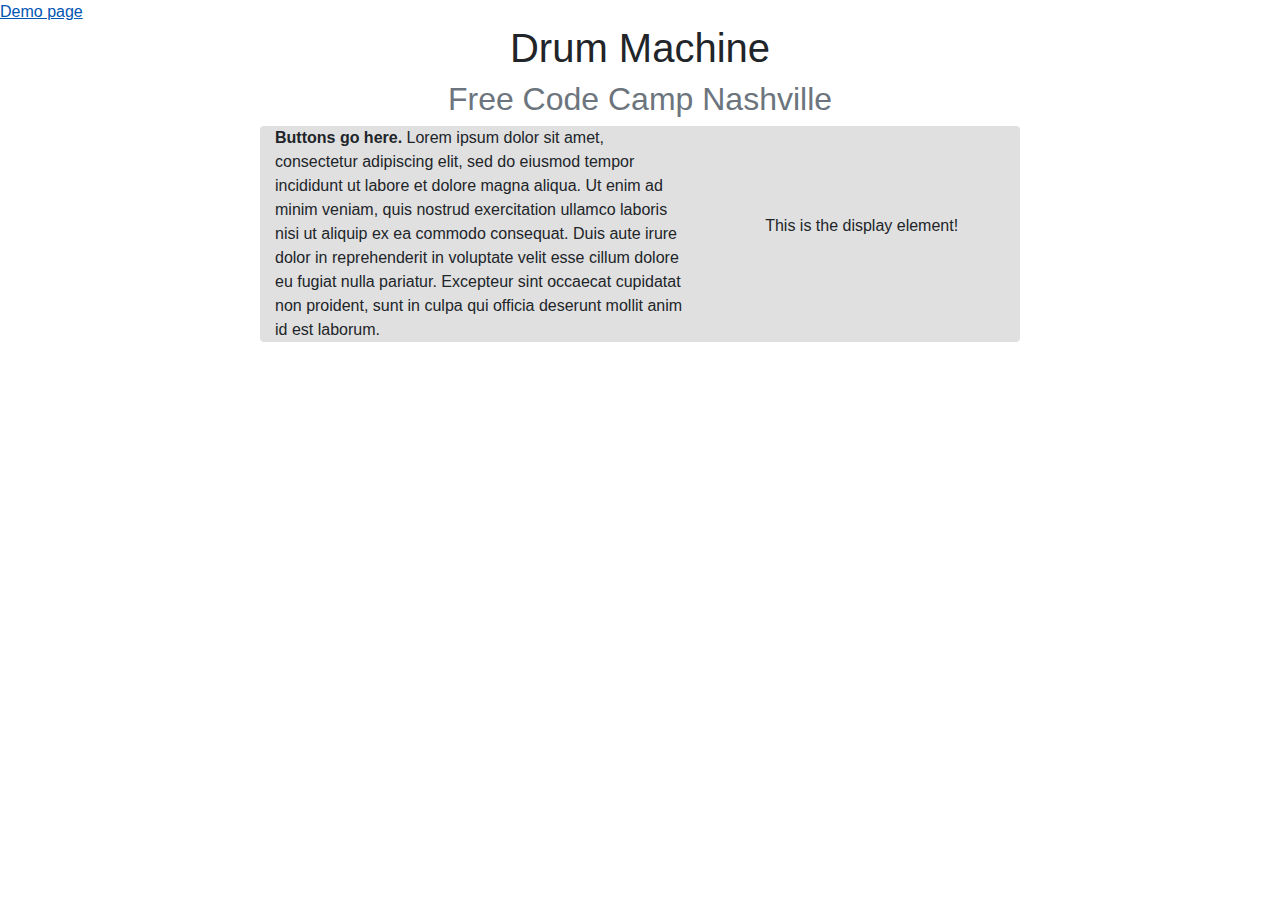
==== index.html @ 90b89987 "Added text display element in container" ====
<!DOCTYPE html>
<html lang="en">

<head>
  <!-- Required meta tags -->
  <meta charset="utf-8" />
  <meta name="viewport" content="width=device-width, initial-scale=1, shrink-to-fit=no" />

  <!-- Bootstrap CSS -->
  <link rel="stylesheet" href="./styles.css" crossorigin="anonymous" />
  <link rel="stylesheet" href="https://stackpath.bootstrapcdn.com/bootstrap/4.3.1/css/bootstrap.min.css"
    integrity="sha384-ggOyR0iXCbMQv3Xipma34MD+dH/1fQ784/j6cY/iJTQUOhcWr7x9JvoRxT2MZw1T" crossorigin="anonymous">
  <link rel="icon" href="favicon.ico" type="image/x-icon" />
  <title>DRUM CAMP</title>
</head>

<body>
  <a id="bootstrap-demos-link" href="./bootstrap component demos/">Demo page</a>

  <br />

  <h1 class="text-center">Drum Machine</h1>
  <h2 class="text-center text-muted">Free Code Camp Nashville</h2>

  <div class="container">
    <div class="row justify-content-center">
      <div class="col-8" id="drum-machine">
        <div class="row">
          <!-- TODO: these columns widths may be adjusted for size of upcoming content -->
          <div class="col-7" id="drum-pad">
            <strong>Buttons go here.</strong> Lorem ipsum dolor sit amet, consectetur
            adipiscing elit, sed do eiusmod tempor incididunt ut labore et dolore
            magna aliqua. Ut enim ad minim veniam, quis nostrud exercitation ullamco
            laboris nisi ut aliquip ex ea commodo consequat. Duis aute irure dolor in
            reprehenderit in voluptate velit esse cillum dolore eu fugiat nulla
            pariatur. Excepteur sint occaecat cupidatat non proident, sunt in culpa
            qui officia deserunt mollit anim id est laborum.
          </div>
          <!-- TODO: these columns widths may be adjusted for size of upcoming content -->
          <div class="col-5" id="drum-controls">
            <div class="row justify-content-center align-items-center">
              <div class="col text-center">
                <p id="display">This is the display element!</p>
              </div>
            </div>
          </div>
        </div>
      </div>
    </div>
  </div>
  <!-- Optional JavaScript -->
  <!-- jQuery first, then Popper.js, then Bootstrap JS -->
  <script src="https://code.jquery.com/jquery-3.3.1.slim.min.js"
    integrity="sha384-q8i/X+965DzO0rT7abK41JStQIAqVgRVzpbzo5smXKp4YfRvH+8abtTE1Pi6jizo" crossorigin="anonymous">
  </script>
  <script src="https://cdnjs.cloudflare.com/ajax/libs/popper.js/1.14.7/umd/popper.min.js"
    integrity="sha384-UO2eT0CpHqdSJQ6hJty5KVphtPhzWj9WO1clHTMGa3JDZwrnQq4sF86dIHNDz0W1" crossorigin="anonymous">
  </script>
  <script src="https://stackpath.bootstrapcdn.com/bootstrap/4.3.1/js/bootstrap.min.js"
    integrity="sha384-JjSmVgyd0p3pXB1rRibZUAYoIIy6OrQ6VrjIEaFf/nJGzIxFDsf4x0xIM+B07jRM" crossorigin="anonymous">
  </script>
</body>

</html>
---- styles.css ----
#bootstrap-demos-link {
  position: absolute;
  top: 0;
  left: 0;
  opacity: 0;
  transition: all 1s ease-in-out;
}

#bootstrap-demos-link:hover {
  opacity: 1;
}

#drum-machine {
  border-radius: 4px;
  background-color: #e0e0e0;
}

#drum-controls>.align-items-center {
  min-height: 100%;
}
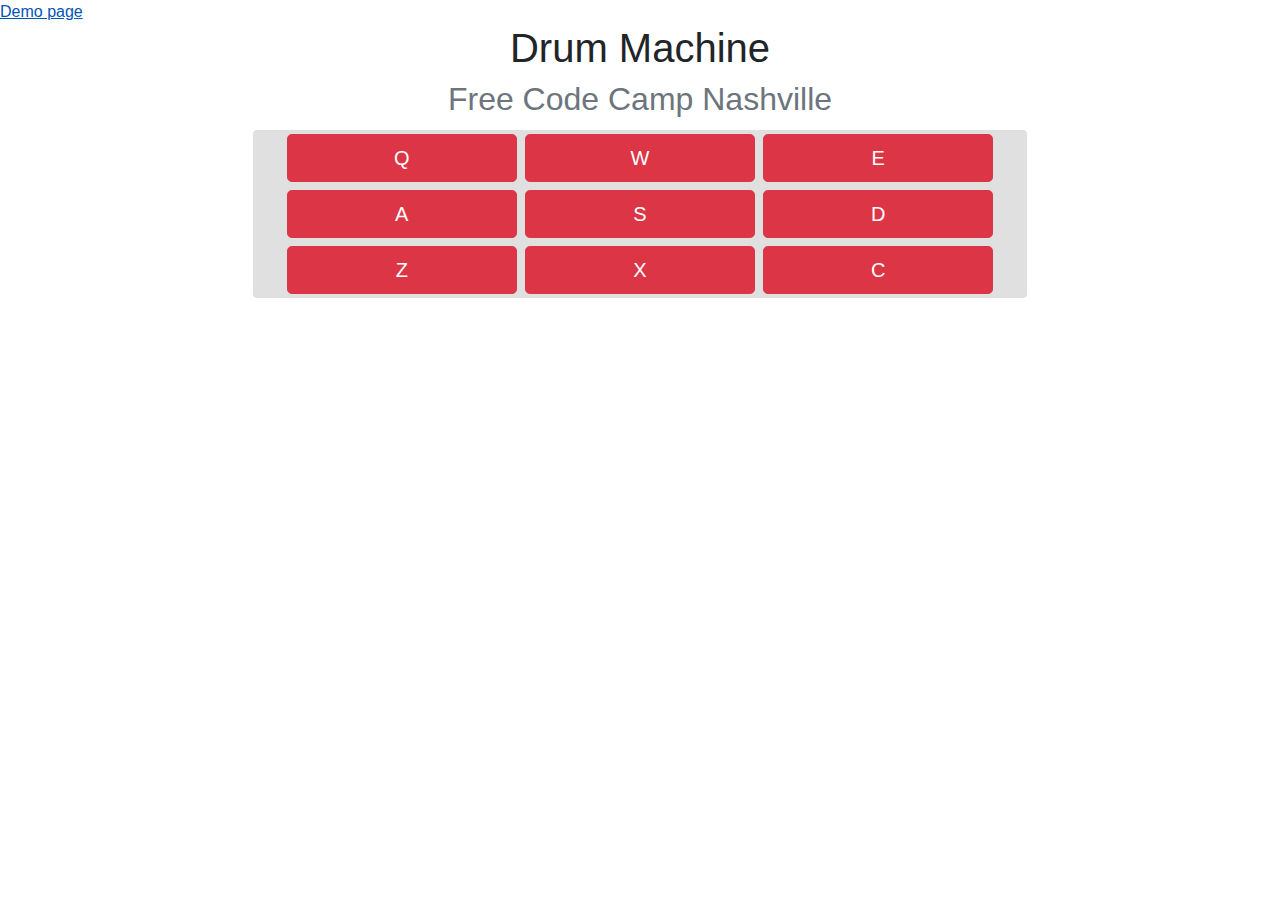
==== commit 4d85c88c: "added drum pad buttons" ====
--- a/index.html
+++ b/index.html
@@ -1,3 +1,4 @@
+
 <!DOCTYPE html>
 <html lang="en">
 
@@ -22,28 +23,23 @@
   <h1 class="text-center">Drum Machine</h1>
   <h2 class="text-center text-muted">Free Code Camp Nashville</h2>
 
-  <div class="container">
+  <div class="container p-1">
     <div class="row justify-content-center">
       <div class="col-8" id="drum-machine">
-        <div class="row">
-          <!-- TODO: these columns widths may be adjusted for size of upcoming content -->
-          <div class="col-7" id="drum-pad">
-            <strong>Buttons go here.</strong> Lorem ipsum dolor sit amet, consectetur
-            adipiscing elit, sed do eiusmod tempor incididunt ut labore et dolore
-            magna aliqua. Ut enim ad minim veniam, quis nostrud exercitation ullamco
-            laboris nisi ut aliquip ex ea commodo consequat. Duis aute irure dolor in
-            reprehenderit in voluptate velit esse cillum dolore eu fugiat nulla
-            pariatur. Excepteur sint occaecat cupidatat non proident, sunt in culpa
-            qui officia deserunt mollit anim id est laborum.
-          </div>
-          <!-- TODO: these columns widths may be adjusted for size of upcoming content -->
-          <div class="col-5" id="drum-controls">
-            <div class="row justify-content-center align-items-center">
-              <div class="col text-center">
-                <p id="display">This is the display element!</p>
-              </div>
-            </div>
-          </div>
+        <div class="col d-flex flex-row">
+          <button type="button" class="btn btn-danger btn-lg w-100 m-1">Q</button>
+          <button type="button" class="btn btn-danger btn-lg w-100 m-1">W</button>
+          <button type="button" class="btn btn-danger btn-lg w-100 m-1">E</button>
+        </div>       
+        <div class="col d-flex flex-row">
+          <button type="button" class="btn btn-danger btn-lg w-100 m-1">A</button>
+          <button type="button" class="btn btn-danger btn-lg w-100 m-1">S</button>
+          <button type="button" class="btn btn-danger btn-lg w-100 m-1">D</button>
+        </div>
+        <div class="col d-flex flex-row">
+          <button type="button" class="btn btn-danger btn-lg w-100 m-1">Z</button>
+          <button type="button" class="btn btn-danger btn-lg w-100 m-1">X</button>
+          <button type="button" class="btn btn-danger btn-lg w-100 m-1">C</button>
         </div>
       </div>
     </div>
--- a/styles.css
+++ b/styles.css
@@ -13,8 +13,4 @@
 #drum-machine {
   border-radius: 4px;
   background-color: #e0e0e0;
-}
-
-#drum-controls>.align-items-center {
-  min-height: 100%;
 }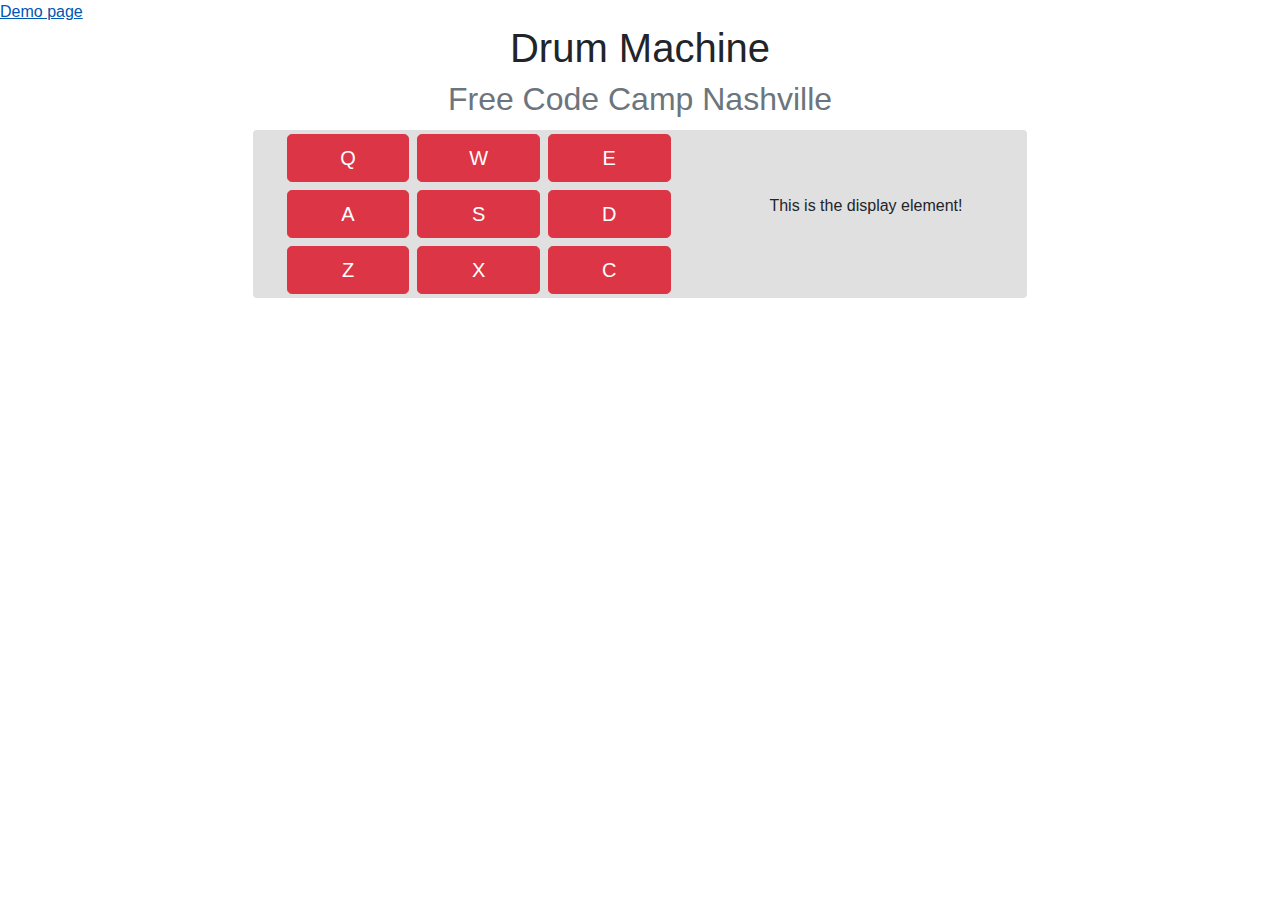
==== commit 04013e0b: "Added text display element back in" ====
--- a/index.html
+++ b/index.html
@@ -1,4 +1,3 @@
-
 <!DOCTYPE html>
 <html lang="en">
 
@@ -26,20 +25,33 @@
   <div class="container p-1">
     <div class="row justify-content-center">
       <div class="col-8" id="drum-machine">
-        <div class="col d-flex flex-row">
-          <button type="button" class="btn btn-danger btn-lg w-100 m-1">Q</button>
-          <button type="button" class="btn btn-danger btn-lg w-100 m-1">W</button>
-          <button type="button" class="btn btn-danger btn-lg w-100 m-1">E</button>
-        </div>       
-        <div class="col d-flex flex-row">
-          <button type="button" class="btn btn-danger btn-lg w-100 m-1">A</button>
-          <button type="button" class="btn btn-danger btn-lg w-100 m-1">S</button>
-          <button type="button" class="btn btn-danger btn-lg w-100 m-1">D</button>
-        </div>
-        <div class="col d-flex flex-row">
-          <button type="button" class="btn btn-danger btn-lg w-100 m-1">Z</button>
-          <button type="button" class="btn btn-danger btn-lg w-100 m-1">X</button>
-          <button type="button" class="btn btn-danger btn-lg w-100 m-1">C</button>
+        <div class="row">
+          <!-- TODO: these columns widths may be adjusted for size of upcoming content -->
+          <div class="col-7" id="drum-pad">
+            <div class="col d-flex flex-row">
+              <button type="button" class="btn btn-danger btn-lg w-100 m-1">Q</button>
+              <button type="button" class="btn btn-danger btn-lg w-100 m-1">W</button>
+              <button type="button" class="btn btn-danger btn-lg w-100 m-1">E</button>
+            </div>
+            <div class="col d-flex flex-row">
+              <button type="button" class="btn btn-danger btn-lg w-100 m-1">A</button>
+              <button type="button" class="btn btn-danger btn-lg w-100 m-1">S</button>
+              <button type="button" class="btn btn-danger btn-lg w-100 m-1">D</button>
+            </div>
+            <div class="col d-flex flex-row">
+              <button type="button" class="btn btn-danger btn-lg w-100 m-1">Z</button>
+              <button type="button" class="btn btn-danger btn-lg w-100 m-1">X</button>
+              <button type="button" class="btn btn-danger btn-lg w-100 m-1">C</button>
+            </div>
+          </div>
+          <!-- TODO: these columns widths may be adjusted for size of upcoming content -->
+          <div class="col-5" id="drum-controls">
+            <div class="row justify-content-center align-items-center">
+              <div class="col text-center">
+                <p id="display">This is the display element!</p>
+              </div>
+            </div>
+          </div>
         </div>
       </div>
     </div>
--- a/styles.css
+++ b/styles.css
@@ -13,4 +13,8 @@
 #drum-machine {
   border-radius: 4px;
   background-color: #e0e0e0;
+}
+
+#drum-controls>.align-items-center {
+  min-height: 100%;
 }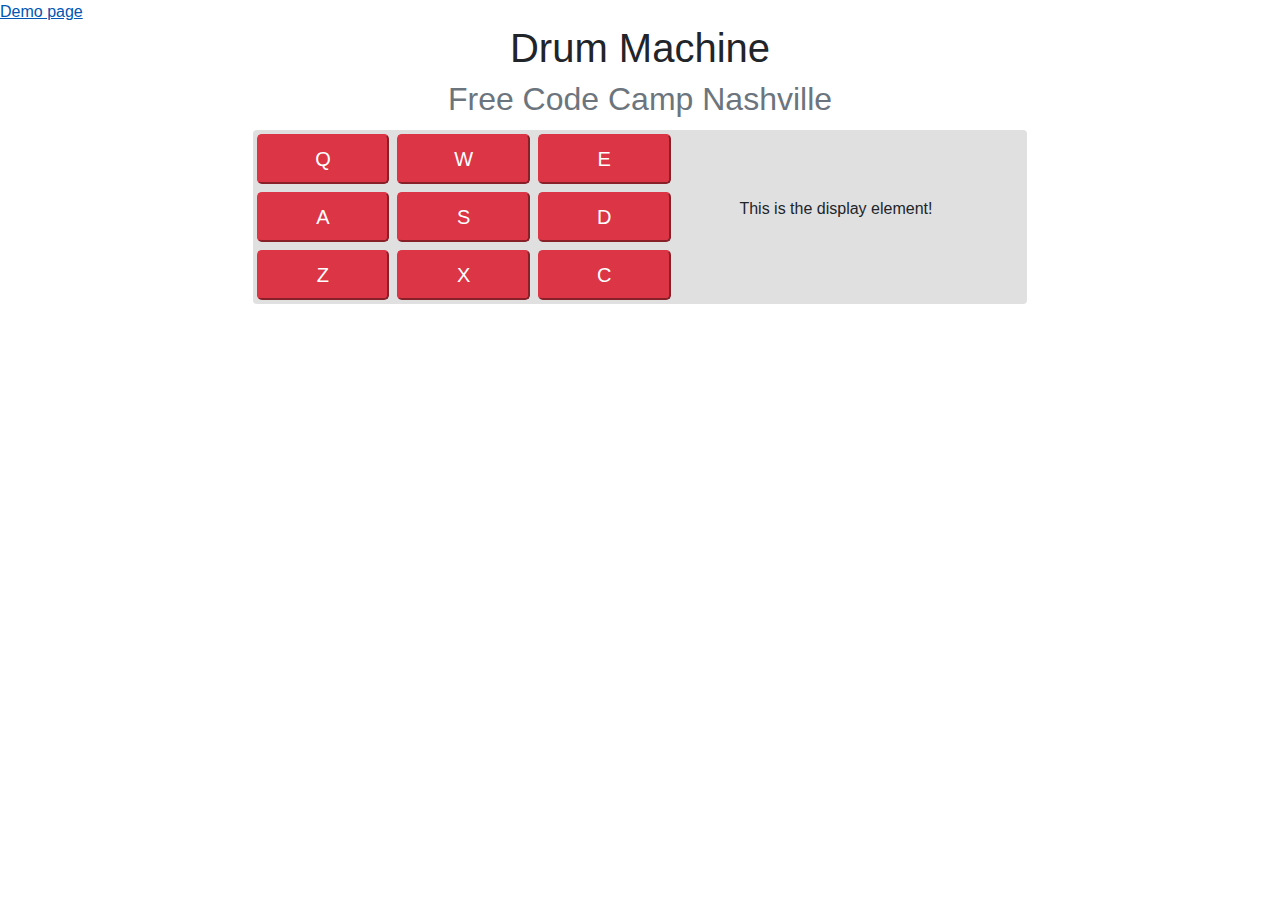
==== commit e53befed: "Update index.html" ====
--- a/index.html
+++ b/index.html
@@ -27,21 +27,48 @@
       <div class="col-8" id="drum-machine">
         <div class="row">
           <!-- TODO: these columns widths may be adjusted for size of upcoming content -->
-          <div class="col-7" id="drum-pad">
-            <div class="col d-flex flex-row">
-              <button type="button" class="btn btn-danger btn-lg w-100 m-1">Q</button>
-              <button type="button" class="btn btn-danger btn-lg w-100 m-1">W</button>
-              <button type="button" class="btn btn-danger btn-lg w-100 m-1">E</button>
+          <div class="col-7 row" id="drum-pad">
+            <div class="col-4 px-1">
+              <button type="button" class="playback btn-danger btn-lg my-1 w-100 px-0">Q</button>
+              <audio id="Qclip">
+                <source src="https://s3.amazonaws.com/freecodecamp/drums/Heater-1.mp3" type="audio/mpeg">
+              </audio>
+              <button type="button" class="playback btn-danger btn-lg my-1 w-100 px-0">A</button>
+              <audio id="Aclip">
+                <source src="https://s3.amazonaws.com/freecodecamp/drums/Heater-4_1.mp3" type="audio/mpeg">
+              </audio>
+              <button type="button" class="playback btn-danger btn-lg my-1 w-100 px-0">Z</button>
+              <audio id="Zclip">
+                <source src="https://s3.amazonaws.com/freecodecamp/drums/Kick_n_Hat.mp3" type="audio/mpeg">
+              </audio>
             </div>
-            <div class="col d-flex flex-row">
-              <button type="button" class="btn btn-danger btn-lg w-100 m-1">A</button>
-              <button type="button" class="btn btn-danger btn-lg w-100 m-1">S</button>
-              <button type="button" class="btn btn-danger btn-lg w-100 m-1">D</button>
+            <div class="col-4 px-1">
+              <button type="button" class="playback btn-danger btn-lg my-1 w-100 px-0">W</button>
+              <audio id="Wclip">
+                <source src="https://s3.amazonaws.com/freecodecamp/drums/Heater-2.mp3" type="audio/mpeg">
+              </audio>
+              <button type="button" class="playback btn-danger btn-lg my-1 w-100 px-0">S</button>
+              <audio id="Sclip">
+                <source src="https://s3.amazonaws.com/freecodecamp/drums/Heater-6.mp3" type="audio/mpeg">
+              </audio>
+              <button type="button" class="playback btn-danger btn-lg my-1 w-100 px-0">X</button>
+              <audio id="Xclip">
+                <source src="https://s3.amazonaws.com/freecodecamp/drums/RP4_KICK_1.mp3" type="audio/mpeg">
+              </audio>
             </div>
-            <div class="col d-flex flex-row">
-              <button type="button" class="btn btn-danger btn-lg w-100 m-1">Z</button>
-              <button type="button" class="btn btn-danger btn-lg w-100 m-1">X</button>
-              <button type="button" class="btn btn-danger btn-lg w-100 m-1">C</button>
+            <div class="col-4 px-1">
+              <button type="button" class="playback btn-danger btn-lg my-1 w-100 px-0">E</button>
+              <audio id="Eclip">
+                <source src="https://s3.amazonaws.com/freecodecamp/drums/Heater-3.mp3" type="audio/mpeg">
+              </audio>
+              <button type="button" class="playback btn-danger btn-lg my-1 w-100 px-0">D</button>
+              <audio id="Dclip">
+                <source src="https://s3.amazonaws.com/freecodecamp/drums/Dsc_Oh.mp3" type="audio/mpeg">
+              </audio>
+              <button type="button" class="playback btn-danger btn-lg my-1 w-100 px-0">C</button>
+              <audio id="Cclip">
+                <source src="https://s3.amazonaws.com/freecodecamp/drums/Cev_H2.mp3" type="audio/mpeg">
+              </audio>
             </div>
           </div>
           <!-- TODO: these columns widths may be adjusted for size of upcoming content -->
@@ -67,6 +94,21 @@
   <script src="https://stackpath.bootstrapcdn.com/bootstrap/4.3.1/js/bootstrap.min.js"
     integrity="sha384-JjSmVgyd0p3pXB1rRibZUAYoIIy6OrQ6VrjIEaFf/nJGzIxFDsf4x0xIM+B07jRM" crossorigin="anonymous">
   </script>
+  <script type="text/javascript">
+    $(function () {
+      $(".playback").click(function (e) {
+        e.preventDefault();
+
+        // This next line will get the audio element
+        // adjacent to button clicked.
+        var clip = $(this).next('audio').get(0);
+        if (clip.paused)
+          clip.play();
+        else
+          clip.pause();
+      });
+    });
+  </script>
 </body>
 
 </html>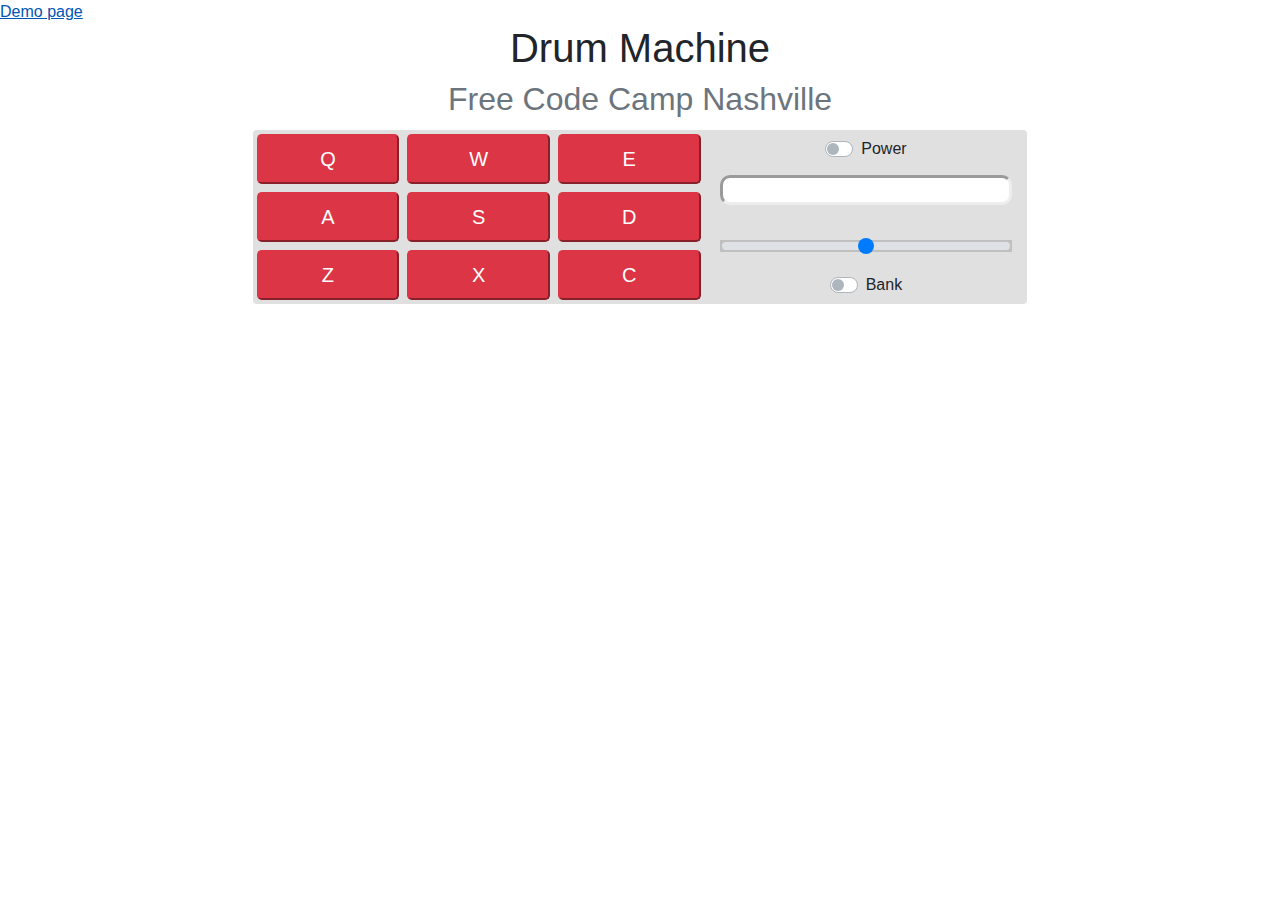
==== commit cac1da80: "Minor stylistic edits and updated JS audio functionality for repeated clicks" ====
--- a/index.html
+++ b/index.html
@@ -27,55 +27,74 @@
       <div class="col-8" id="drum-machine">
         <div class="row">
           <!-- TODO: these columns widths may be adjusted for size of upcoming content -->
-          <div class="col-7 row" id="drum-pad">
-            <div class="col-4 px-1">
-              <button type="button" class="playback btn-danger btn-lg my-1 w-100 px-0">Q</button>
-              <audio id="Qclip">
-                <source src="https://s3.amazonaws.com/freecodecamp/drums/Heater-1.mp3" type="audio/mpeg">
-              </audio>
-              <button type="button" class="playback btn-danger btn-lg my-1 w-100 px-0">A</button>
-              <audio id="Aclip">
-                <source src="https://s3.amazonaws.com/freecodecamp/drums/Heater-4_1.mp3" type="audio/mpeg">
-              </audio>
-              <button type="button" class="playback btn-danger btn-lg my-1 w-100 px-0">Z</button>
-              <audio id="Zclip">
-                <source src="https://s3.amazonaws.com/freecodecamp/drums/Kick_n_Hat.mp3" type="audio/mpeg">
-              </audio>
-            </div>
-            <div class="col-4 px-1">
-              <button type="button" class="playback btn-danger btn-lg my-1 w-100 px-0">W</button>
-              <audio id="Wclip">
-                <source src="https://s3.amazonaws.com/freecodecamp/drums/Heater-2.mp3" type="audio/mpeg">
-              </audio>
-              <button type="button" class="playback btn-danger btn-lg my-1 w-100 px-0">S</button>
-              <audio id="Sclip">
-                <source src="https://s3.amazonaws.com/freecodecamp/drums/Heater-6.mp3" type="audio/mpeg">
-              </audio>
-              <button type="button" class="playback btn-danger btn-lg my-1 w-100 px-0">X</button>
-              <audio id="Xclip">
-                <source src="https://s3.amazonaws.com/freecodecamp/drums/RP4_KICK_1.mp3" type="audio/mpeg">
-              </audio>
-            </div>
-            <div class="col-4 px-1">
-              <button type="button" class="playback btn-danger btn-lg my-1 w-100 px-0">E</button>
-              <audio id="Eclip">
-                <source src="https://s3.amazonaws.com/freecodecamp/drums/Heater-3.mp3" type="audio/mpeg">
-              </audio>
-              <button type="button" class="playback btn-danger btn-lg my-1 w-100 px-0">D</button>
-              <audio id="Dclip">
-                <source src="https://s3.amazonaws.com/freecodecamp/drums/Dsc_Oh.mp3" type="audio/mpeg">
-              </audio>
-              <button type="button" class="playback btn-danger btn-lg my-1 w-100 px-0">C</button>
-              <audio id="Cclip">
-                <source src="https://s3.amazonaws.com/freecodecamp/drums/Cev_H2.mp3" type="audio/mpeg">
-              </audio>
+          <div class="col-7" id="drum-pad">
+            <div class="row">
+              <div class="col-4 px-1">
+                <button type="button" class="playback btn-danger btn-lg my-1 w-100 px-0">Q</button>
+                <audio id="q-clip">
+                  <source src="https://s3.amazonaws.com/freecodecamp/drums/Heater-1.mp3" type="audio/mpeg">
+                </audio>
+                <button type="button" class="playback btn-danger btn-lg my-1 w-100 px-0">A</button>
+                <audio id="a-clip">
+                  <source src="https://s3.amazonaws.com/freecodecamp/drums/Heater-4_1.mp3" type="audio/mpeg">
+                </audio>
+                <button type="button" class="playback btn-danger btn-lg my-1 w-100 px-0">Z</button>
+                <audio id="z-clip">
+                  <source src="https://s3.amazonaws.com/freecodecamp/drums/Kick_n_Hat.mp3" type="audio/mpeg">
+                </audio>
+              </div>
+              <div class="col-4 px-1">
+                <button type="button" class="playback btn-danger btn-lg my-1 w-100 px-0">W</button>
+                <audio id="w-clip">
+                  <source src="https://s3.amazonaws.com/freecodecamp/drums/Heater-2.mp3" type="audio/mpeg">
+                </audio>
+                <button type="button" class="playback btn-danger btn-lg my-1 w-100 px-0">S</button>
+                <audio id="s-clip">
+                  <source src="https://s3.amazonaws.com/freecodecamp/drums/Heater-6.mp3" type="audio/mpeg">
+                </audio>
+                <button type="button" class="playback btn-danger btn-lg my-1 w-100 px-0">X</button>
+                <audio id="x-clip">
+                  <source src="https://s3.amazonaws.com/freecodecamp/drums/RP4_KICK_1.mp3" type="audio/mpeg">
+                </audio>
+              </div>
+              <div class="col-4 px-1">
+                <button type="button" class="playback btn-danger btn-lg my-1 w-100 px-0">E</button>
+                <audio id="e-clip">
+                  <source src="https://s3.amazonaws.com/freecodecamp/drums/Heater-3.mp3" type="audio/mpeg">
+                </audio>
+                <button type="button" class="playback btn-danger btn-lg my-1 w-100 px-0">D</button>
+                <audio id="d-clip">
+                  <source src="https://s3.amazonaws.com/freecodecamp/drums/Dsc_Oh.mp3" type="audio/mpeg">
+                </audio>
+                <button type="button" class="playback btn-danger btn-lg my-1 w-100 px-0">C</button>
+                <audio id="c-clip">
+                  <source src="https://s3.amazonaws.com/freecodecamp/drums/Cev_H2.mp3" type="audio/mpeg">
+                </audio>
+              </div>
             </div>
           </div>
           <!-- TODO: these columns widths may be adjusted for size of upcoming content -->
           <div class="col-5" id="drum-controls">
             <div class="row justify-content-center align-items-center">
-              <div class="col text-center">
-                <p id="display">This is the display element!</p>
+              <div class="col-12 text-center">
+                <div id="power-switch" class="custom-control custom-switch">
+                  <input type="checkbox" class="custom-control-input" id="power-switch-input">
+                  <label class="custom-control-label" for="power-switch-input">Power</label>
+                </div>
+              </div>
+              <div class="col-12 text-center">
+                <p id="display">&nbsp;</p>
+              </div>
+              <div class="col-12 text-center">
+                <div id="volume-control-group">
+                  <input id="volume-range" type="range" class="custom-range">
+                </div>
+              </div>
+              <div class="col-12 text-center">
+                <div id="bank-switch" class="custom-control custom-switch">
+                  <input type="checkbox" class="custom-control-input" id="bank-switch-input">
+                  <label class="custom-control-label" for="bank-switch-input">Bank</label>
+                </div>
               </div>
             </div>
           </div>
@@ -94,20 +113,7 @@
   <script src="https://stackpath.bootstrapcdn.com/bootstrap/4.3.1/js/bootstrap.min.js"
     integrity="sha384-JjSmVgyd0p3pXB1rRibZUAYoIIy6OrQ6VrjIEaFf/nJGzIxFDsf4x0xIM+B07jRM" crossorigin="anonymous">
   </script>
-  <script type="text/javascript">
-    $(function () {
-      $(".playback").click(function (e) {
-        e.preventDefault();
-
-        // This next line will get the audio element
-        // adjacent to button clicked.
-        var clip = $(this).next('audio').get(0);
-        if (clip.paused)
-          clip.play();
-        else
-          clip.pause();
-      });
-    });
+  <script src="./audio.js" crossorigin="anonymous">
   </script>
 </body>
 
--- a/styles.css
+++ b/styles.css
@@ -17,4 +17,21 @@
 
 #drum-controls>.align-items-center {
   min-height: 100%;
+}
+
+#display {
+  background-color: white;
+  border-radius: 10px;
+  border-style: inset;
+}
+
+.volume-control-group {
+  margin-bottom: 1rem;
+}
+
+.custom-range {
+  width: 100%;
+  background-color: silver !important;
+  height: 12px !important;
+  padding: 0 2px 0 2px !important;
 }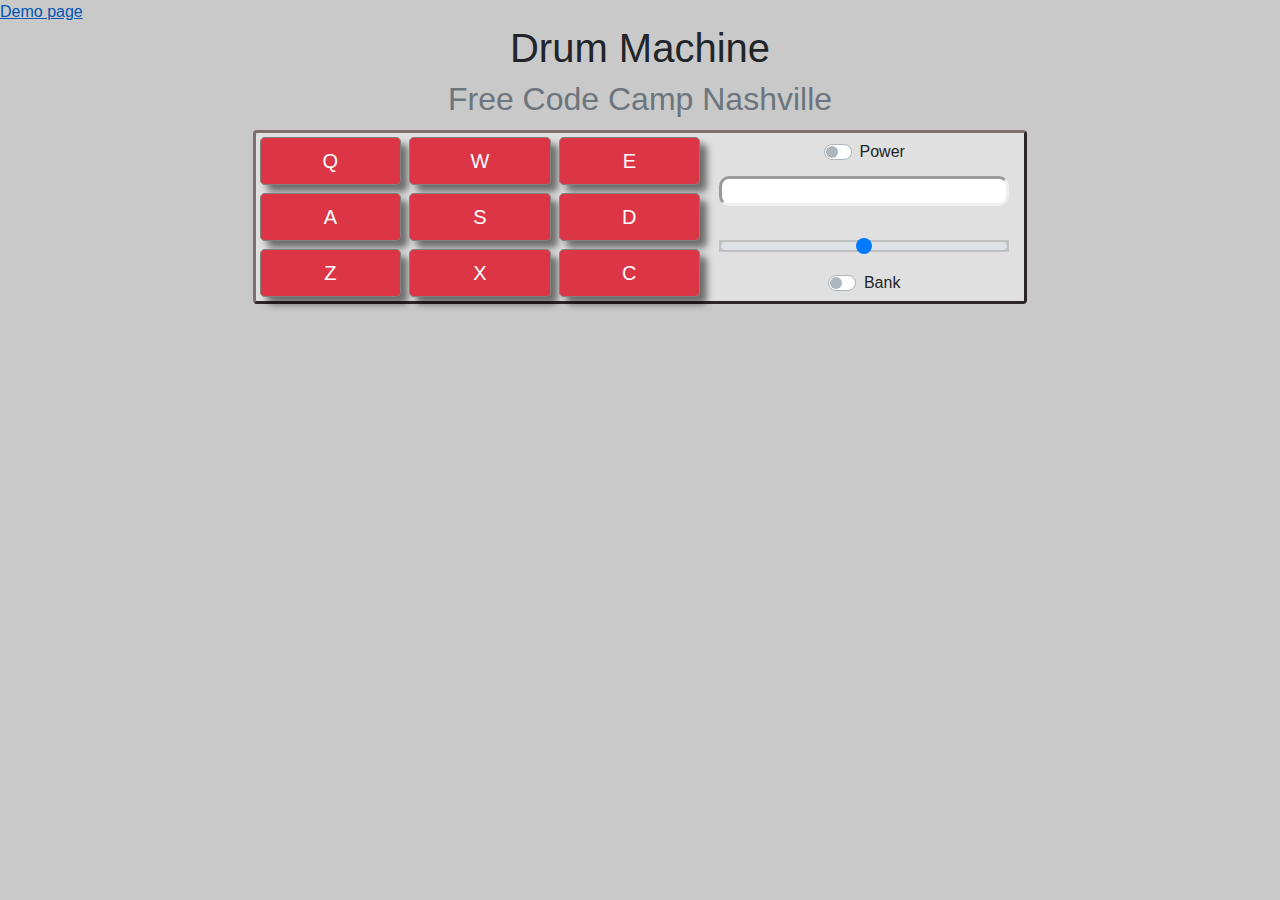
==== commit ca0f7ddf: "Merge branch 'master' into power-bank-keys-mobile-view" ====
--- a/index.html
+++ b/index.html
@@ -2,119 +2,147 @@
 <html lang="en">
 
 <head>
-  <!-- Required meta tags -->
-  <meta charset="utf-8" />
-  <meta name="viewport" content="width=device-width, initial-scale=1, shrink-to-fit=no" />
+    <!-- Required meta tags -->
+    <meta charset="utf-8" />
+    <meta name="viewport" content="width=device-width, initial-scale=1, shrink-to-fit=no" />
 
-  <!-- Bootstrap CSS -->
-  <link rel="stylesheet" href="./styles.css" crossorigin="anonymous" />
-  <link rel="stylesheet" href="https://stackpath.bootstrapcdn.com/bootstrap/4.3.1/css/bootstrap.min.css"
-    integrity="sha384-ggOyR0iXCbMQv3Xipma34MD+dH/1fQ784/j6cY/iJTQUOhcWr7x9JvoRxT2MZw1T" crossorigin="anonymous">
-  <link rel="icon" href="favicon.ico" type="image/x-icon" />
-  <title>DRUM CAMP</title>
+    <!-- Bootstrap CSS -->
+    <link rel="stylesheet" href="./styles.css" />
+    <link rel="stylesheet" href="https://stackpath.bootstrapcdn.com/bootstrap/4.3.1/css/bootstrap.min.css"
+        integrity="sha384-ggOyR0iXCbMQv3Xipma34MD+dH/1fQ784/j6cY/iJTQUOhcWr7x9JvoRxT2MZw1T" crossorigin="anonymous">
+    <link rel="icon" href="favicon.ico" type="image/x-icon" />
+    <title>DRUM CAMP</title>
 </head>
 
 <body>
-  <a id="bootstrap-demos-link" href="./bootstrap component demos/">Demo page</a>
+    <a id="bootstrap-demos-link" href="./bootstrap component demos/">Demo page</a>
 
-  <br />
+    <br />
 
-  <h1 class="text-center">Drum Machine</h1>
-  <h2 class="text-center text-muted">Free Code Camp Nashville</h2>
+    <h1 class="text-center">Drum Machine</h1>
+    <h2 class="text-center text-muted">Free Code Camp Nashville</h2>
 
-  <div class="container p-1">
-    <div class="row justify-content-center">
-      <div class="col-8" id="drum-machine">
-        <div class="row">
-          <!-- TODO: these columns widths may be adjusted for size of upcoming content -->
-          <div class="col-7" id="drum-pad">
-            <div class="row">
-              <div class="col-4 px-1">
-                <button type="button" class="playback btn-danger btn-lg my-1 w-100 px-0">Q</button>
-                <audio id="q-clip">
-                  <source src="https://s3.amazonaws.com/freecodecamp/drums/Heater-1.mp3" type="audio/mpeg">
-                </audio>
-                <button type="button" class="playback btn-danger btn-lg my-1 w-100 px-0">A</button>
-                <audio id="a-clip">
-                  <source src="https://s3.amazonaws.com/freecodecamp/drums/Heater-4_1.mp3" type="audio/mpeg">
-                </audio>
-                <button type="button" class="playback btn-danger btn-lg my-1 w-100 px-0">Z</button>
-                <audio id="z-clip">
-                  <source src="https://s3.amazonaws.com/freecodecamp/drums/Kick_n_Hat.mp3" type="audio/mpeg">
-                </audio>
-              </div>
-              <div class="col-4 px-1">
-                <button type="button" class="playback btn-danger btn-lg my-1 w-100 px-0">W</button>
-                <audio id="w-clip">
-                  <source src="https://s3.amazonaws.com/freecodecamp/drums/Heater-2.mp3" type="audio/mpeg">
-                </audio>
-                <button type="button" class="playback btn-danger btn-lg my-1 w-100 px-0">S</button>
-                <audio id="s-clip">
-                  <source src="https://s3.amazonaws.com/freecodecamp/drums/Heater-6.mp3" type="audio/mpeg">
-                </audio>
-                <button type="button" class="playback btn-danger btn-lg my-1 w-100 px-0">X</button>
-                <audio id="x-clip">
-                  <source src="https://s3.amazonaws.com/freecodecamp/drums/RP4_KICK_1.mp3" type="audio/mpeg">
-                </audio>
-              </div>
-              <div class="col-4 px-1">
-                <button type="button" class="playback btn-danger btn-lg my-1 w-100 px-0">E</button>
-                <audio id="e-clip">
-                  <source src="https://s3.amazonaws.com/freecodecamp/drums/Heater-3.mp3" type="audio/mpeg">
-                </audio>
-                <button type="button" class="playback btn-danger btn-lg my-1 w-100 px-0">D</button>
-                <audio id="d-clip">
-                  <source src="https://s3.amazonaws.com/freecodecamp/drums/Dsc_Oh.mp3" type="audio/mpeg">
-                </audio>
-                <button type="button" class="playback btn-danger btn-lg my-1 w-100 px-0">C</button>
-                <audio id="c-clip">
-                  <source src="https://s3.amazonaws.com/freecodecamp/drums/Cev_H2.mp3" type="audio/mpeg">
-                </audio>
-              </div>
+    <div class="container p-1">
+        <div class="row justify-content-center">
+            <div class="col-8" id="drum-machine">
+                <div class="row">
+                    <!-- TODO: these columns widths may be adjusted for size of upcoming content -->
+                    <div class="col-7" id="drum-pad">
+                        <div class="row">
+                            <div class="col-4 px-1 pads">
+                                <button id="q-button" type="button"
+                                    class="playback btn-danger btn-lg my-1 w-100 px-0">Q</button>
+                                <audio id="Heater 1" class="heater1">
+                                    <source src="https://s3.amazonaws.com/freecodecamp/drums/Heater-1.mp3"
+                                        type="audio/mpeg">
+                                </audio>
+
+                                <button id="a-button" type="button"
+                                    class="playback btn-danger btn-lg my-1 w-100 px-0">A</button>
+                                <audio id="Heater 4" class="heater4">
+                                    <source src="https://s3.amazonaws.com/freecodecamp/drums/Heater-4_1.mp3"
+                                        type="audio/mpeg">
+                                </audio>
+
+                                <button id="z-button" type="button"
+                                    class="playback btn-danger btn-lg my-1 w-100 px-0">Z</button>
+                                <audio id="Kick Hat" class="kickHat">
+                                    <source src="https://s3.amazonaws.com/freecodecamp/drums/Kick_n_Hat.mp3"
+                                        type="audio/mpeg">
+                                </audio>
+
+                            </div>
+                            <div class="col-4 px-1">
+                                <button id="w-button" type="button"
+                                    class="playback btn-danger btn-lg my-1 w-100 px-0">W</button>
+                                <audio id="Heater 2" class="heater2">
+                                    <source src="https://s3.amazonaws.com/freecodecamp/drums/Heater-2.mp3"
+                                        type="audio/mpeg">
+                                </audio>
+
+                                <button id="s-button" type="button"
+                                    class="playback btn-danger btn-lg my-1 w-100 px-0">S</button>
+                                <audio id="Clap" class="clap">
+                                    <source src="https://s3.amazonaws.com/freecodecamp/drums/Heater-6.mp3"
+                                        type="audio/mpeg">
+                                </audio>
+
+                                <button id="x-button" type="button"
+                                    class="playback btn-danger btn-lg my-1 w-100 px-0">X</button>
+                                <audio id="Kick" class="kick">
+                                    <source src="https://s3.amazonaws.com/freecodecamp/drums/RP4_KICK_1.mp3"
+                                        type="audio/mpeg">
+                                </audio>
+
+                            </div>
+                            <div class="col-4 px-1">
+                                <button id="e-button" type="button"
+                                    class="playback btn-danger btn-lg my-1 w-100 px-0">E</button>
+                                <audio id="Heater 3" class="heater3">
+                                    <source src="https://s3.amazonaws.com/freecodecamp/drums/Heater-3.mp3"
+                                        type="audio/mpeg">
+                                </audio>
+
+                                <button id="d-button" type="button"
+                                    class="playback btn-danger btn-lg my-1 w-100 px-0">D</button>
+                                <audio id="Open HH" class="openHH">
+                                    <source src="https://s3.amazonaws.com/freecodecamp/drums/Dsc_Oh.mp3"
+                                        type="audio/mpeg">
+                                </audio>
+
+                                <button id="c-button" type="button"
+                                    class="playback btn-danger btn-lg my-1 w-100 px-0">C</button>
+                                <audio id="Closed HH" class="closedHH">
+                                    <source src="https://s3.amazonaws.com/freecodecamp/drums/Cev_H2.mp3"
+                                        type="audio/mpeg">
+                                </audio>
+
+                            </div>
+                        </div>
+                    </div>
+                    <!-- TODO: these columns widths may be adjusted for size of upcoming content -->
+                    <div class="col-5" id="drum-controls">
+                        <div class="row justify-content-center align-items-center">
+                            <div class="col-12 text-center">
+                                <div id="power-switch" class="custom-control custom-switch">
+                                    <input type="checkbox" class="custom-control-input" id="power-switch-input" value=0>
+                                    <label class="custom-control-label" for="power-switch-input">Power</label>
+                                </div>
+                            </div>
+                            <div class="col-12 text-center">
+                                <p id="display">&nbsp;</p>
+                            </div>
+                            <div class="col-12 text-center">
+                                <div id="volume-control-group">
+                                    <input id="volume-range" type="range" class="custom-range">
+                                </div>
+                            </div>
+                            <div class="col-12 text-center">
+                                <div id="bank-switch" class="custom-control custom-switch">
+                                    <input type="checkbox" class="custom-control-input" id="bank-switch-input" value=0>
+                                    <label class="custom-control-label" for="bank-switch-input">Bank</label>
+                                </div>
+                            </div>
+                        </div>
+                    </div>
+                </div>
             </div>
-          </div>
-          <!-- TODO: these columns widths may be adjusted for size of upcoming content -->
-          <div class="col-5" id="drum-controls">
-            <div class="row justify-content-center align-items-center">
-              <div class="col-12 text-center">
-                <div id="power-switch" class="custom-control custom-switch">
-                  <input type="checkbox" class="custom-control-input" id="power-switch-input">
-                  <label class="custom-control-label" for="power-switch-input">Power</label>
-                </div>
-              </div>
-              <div class="col-12 text-center">
-                <p id="display">&nbsp;</p>
-              </div>
-              <div class="col-12 text-center">
-                <div id="volume-control-group">
-                  <input id="volume-range" type="range" class="custom-range">
-                </div>
-              </div>
-              <div class="col-12 text-center">
-                <div id="bank-switch" class="custom-control custom-switch">
-                  <input type="checkbox" class="custom-control-input" id="bank-switch-input">
-                  <label class="custom-control-label" for="bank-switch-input">Bank</label>
-                </div>
-              </div>
-            </div>
-          </div>
         </div>
-      </div>
     </div>
-  </div>
-  <!-- Optional JavaScript -->
-  <!-- jQuery first, then Popper.js, then Bootstrap JS -->
-  <script src="https://code.jquery.com/jquery-3.3.1.slim.min.js"
-    integrity="sha384-q8i/X+965DzO0rT7abK41JStQIAqVgRVzpbzo5smXKp4YfRvH+8abtTE1Pi6jizo" crossorigin="anonymous">
-  </script>
-  <script src="https://cdnjs.cloudflare.com/ajax/libs/popper.js/1.14.7/umd/popper.min.js"
-    integrity="sha384-UO2eT0CpHqdSJQ6hJty5KVphtPhzWj9WO1clHTMGa3JDZwrnQq4sF86dIHNDz0W1" crossorigin="anonymous">
-  </script>
-  <script src="https://stackpath.bootstrapcdn.com/bootstrap/4.3.1/js/bootstrap.min.js"
-    integrity="sha384-JjSmVgyd0p3pXB1rRibZUAYoIIy6OrQ6VrjIEaFf/nJGzIxFDsf4x0xIM+B07jRM" crossorigin="anonymous">
-  </script>
-  <script src="./audio.js" crossorigin="anonymous">
-  </script>
+
+    <!-- Optional JavaScript -->
+    <!-- jQuery first, then Popper.js, then Bootstrap JS -->
+    <script src="https://code.jquery.com/jquery-3.3.1.slim.min.js"
+        integrity="sha384-q8i/X+965DzO0rT7abK41JStQIAqVgRVzpbzo5smXKp4YfRvH+8abtTE1Pi6jizo" crossorigin="anonymous">
+        </script>
+    <script src="https://cdnjs.cloudflare.com/ajax/libs/popper.js/1.14.7/umd/popper.min.js"
+        integrity="sha384-UO2eT0CpHqdSJQ6hJty5KVphtPhzWj9WO1clHTMGa3JDZwrnQq4sF86dIHNDz0W1" crossorigin="anonymous">
+        </script>
+    <script src="https://stackpath.bootstrapcdn.com/bootstrap/4.3.1/js/bootstrap.min.js"
+        integrity="sha384-JjSmVgyd0p3pXB1rRibZUAYoIIy6OrQ6VrjIEaFf/nJGzIxFDsf4x0xIM+B07jRM" crossorigin="anonymous">
+        </script>
+    <script src="./audio.js" type="text/javascript">
+    </script>
 </body>
 
 </html>--- a/styles.css
+++ b/styles.css
@@ -1,37 +1,100 @@
+body {
+    background-color: rgb(201, 201, 201) !important;
+}
+
 #bootstrap-demos-link {
-  position: absolute;
-  top: 0;
-  left: 0;
-  opacity: 0;
-  transition: all 1s ease-in-out;
+    position: absolute;
+    top: 0;
+    left: 0;
+    opacity: 0;
+    transition: all 1s ease-in-out;
 }
 
 #bootstrap-demos-link:hover {
-  opacity: 1;
+    opacity: 1;
 }
 
 #drum-machine {
-  border-radius: 4px;
-  background-color: #e0e0e0;
+    border-radius: 4px;
+    background-color: #e0e0e0;
+    border-style: outset;
+    border-color: rgb(128, 111, 111);
 }
 
 #drum-controls>.align-items-center {
-  min-height: 100%;
+    min-height: 100%;
 }
 
 #display {
-  background-color: white;
-  border-radius: 10px;
-  border-style: inset;
+    background-color: white;
+    border-radius: 10px;
+    border-style: inset;
+    min-height: 30px;
+    font-weight: bold;
 }
 
 .volume-control-group {
-  margin-bottom: 1rem;
+    margin-bottom: 1rem;
 }
 
 .custom-range {
-  width: 100%;
-  background-color: silver !important;
-  height: 12px !important;
-  padding: 0 2px 0 2px !important;
+    width: 100%;
+    background-color: silver !important;
+    height: 12px !important;
+    padding: 0 2px 0 2px !important;
+}
+
+.playback {
+    box-shadow: rgba(0, 0, 0, 0.514) 7px 7px 7px;
+    border: 1px solid grey !important;
+}
+
+.playback:hover {
+    background-color: rgba(182, 100, 100, 0.89) !important;
+}
+
+.playback:focus{
+    background-color: grey !important;
+    color: black !important;
+}
+
+@media screen and (max-width: 420px) {
+    body {
+        height: 100%;
+        width: 100%;
+        min-width: 420px;
+    }
+
+    .row {
+        display: flex !important;
+        margin: 0.8em;
+    }
+
+    #drum-pad {
+        min-width: 275px !important;
+        left: 0;
+        right: 0;
+        margin-left: auto;
+        margin-right: auto;
+        margin-bottom: 1em;
+    }
+
+    #drum-controls {
+        min-width: 275px !important;
+        left: 0;
+        right: 0;
+        margin-left: auto;
+        margin-right: auto;
+    }
+
+    .playback {
+        height: 65px;
+        border: 1px solid grey !important;
+    }
+
+    .playback:focus {
+        background-color: grey !important;
+        color: black !important;
+    }
+  
 }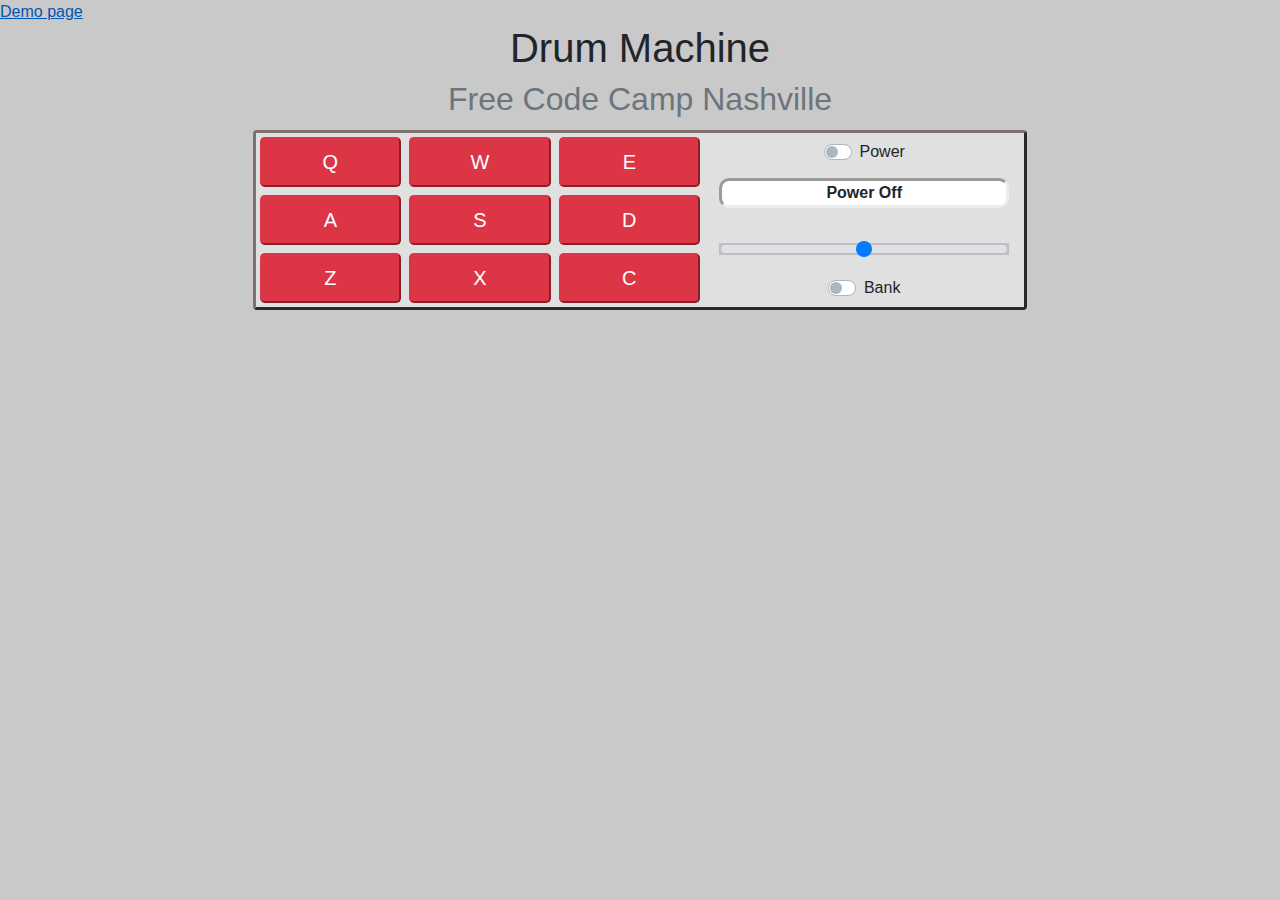
==== commit 23404bd3: "Refactored button click selector for clarity" ====
--- a/index.html
+++ b/index.html
@@ -30,73 +30,46 @@
                     <div class="col-7" id="drum-pad">
                         <div class="row">
                             <div class="col-4 px-1 pads">
-                                <button id="q-button" type="button"
-                                    class="playback btn-danger btn-lg my-1 w-100 px-0">Q</button>
-                                <audio id="Heater 1" class="heater1">
-                                    <source src="https://s3.amazonaws.com/freecodecamp/drums/Heater-1.mp3"
-                                        type="audio/mpeg">
+                                <button type="button" class="btn-danger btn-lg my-1 w-100 px-0">Q</button>
+                                <audio>
+                                    <source type="audio/mpeg">
                                 </audio>
-
-                                <button id="a-button" type="button"
-                                    class="playback btn-danger btn-lg my-1 w-100 px-0">A</button>
-                                <audio id="Heater 4" class="heater4">
-                                    <source src="https://s3.amazonaws.com/freecodecamp/drums/Heater-4_1.mp3"
-                                        type="audio/mpeg">
+                                <button type="button" class="btn-danger btn-lg my-1 w-100 px-0">A</button>
+                                <audio>
+                                    <source type="audio/mpeg">
                                 </audio>
-
-                                <button id="z-button" type="button"
-                                    class="playback btn-danger btn-lg my-1 w-100 px-0">Z</button>
-                                <audio id="Kick Hat" class="kickHat">
-                                    <source src="https://s3.amazonaws.com/freecodecamp/drums/Kick_n_Hat.mp3"
-                                        type="audio/mpeg">
+                                <button type="button" class="btn-danger btn-lg my-1 w-100 px-0">Z</button>
+                                <audio>
+                                    <source type="audio/mpeg">
                                 </audio>
-
                             </div>
                             <div class="col-4 px-1">
-                                <button id="w-button" type="button"
-                                    class="playback btn-danger btn-lg my-1 w-100 px-0">W</button>
-                                <audio id="Heater 2" class="heater2">
-                                    <source src="https://s3.amazonaws.com/freecodecamp/drums/Heater-2.mp3"
-                                        type="audio/mpeg">
+                                <button type="button" class="btn-danger btn-lg my-1 w-100 px-0">W</button>
+                                <audio>
+                                    <source type="audio/mpeg">
                                 </audio>
-
-                                <button id="s-button" type="button"
-                                    class="playback btn-danger btn-lg my-1 w-100 px-0">S</button>
-                                <audio id="Clap" class="clap">
-                                    <source src="https://s3.amazonaws.com/freecodecamp/drums/Heater-6.mp3"
-                                        type="audio/mpeg">
+                                <button type="button" class="btn-danger btn-lg my-1 w-100 px-0">S</button>
+                                <audio>
+                                    <source type="audio/mpeg">
                                 </audio>
-
-                                <button id="x-button" type="button"
-                                    class="playback btn-danger btn-lg my-1 w-100 px-0">X</button>
-                                <audio id="Kick" class="kick">
-                                    <source src="https://s3.amazonaws.com/freecodecamp/drums/RP4_KICK_1.mp3"
-                                        type="audio/mpeg">
+                                <button type="button" class="btn-danger btn-lg my-1 w-100 px-0">X</button>
+                                <audio>
+                                    <source type="audio/mpeg">
                                 </audio>
-
                             </div>
                             <div class="col-4 px-1">
-                                <button id="e-button" type="button"
-                                    class="playback btn-danger btn-lg my-1 w-100 px-0">E</button>
-                                <audio id="Heater 3" class="heater3">
-                                    <source src="https://s3.amazonaws.com/freecodecamp/drums/Heater-3.mp3"
-                                        type="audio/mpeg">
+                                <button type="button" class="btn-danger btn-lg my-1 w-100 px-0">E</button>
+                                <audio>
+                                    <source type="audio/mpeg">
                                 </audio>
-
-                                <button id="d-button" type="button"
-                                    class="playback btn-danger btn-lg my-1 w-100 px-0">D</button>
-                                <audio id="Open HH" class="openHH">
-                                    <source src="https://s3.amazonaws.com/freecodecamp/drums/Dsc_Oh.mp3"
-                                        type="audio/mpeg">
+                                <button type="button" class="btn-danger btn-lg my-1 w-100 px-0">D</button>
+                                <audio>
+                                    <source type="audio/mpeg">
                                 </audio>
-
-                                <button id="c-button" type="button"
-                                    class="playback btn-danger btn-lg my-1 w-100 px-0">C</button>
-                                <audio id="Closed HH" class="closedHH">
-                                    <source src="https://s3.amazonaws.com/freecodecamp/drums/Cev_H2.mp3"
-                                        type="audio/mpeg">
+                                <button type="button" class="btn-danger btn-lg my-1 w-100 px-0">C</button>
+                                <audio>
+                                    <source type="audio/mpeg">
                                 </audio>
-
                             </div>
                         </div>
                     </div>
@@ -105,7 +78,7 @@
                         <div class="row justify-content-center align-items-center">
                             <div class="col-12 text-center">
                                 <div id="power-switch" class="custom-control custom-switch">
-                                    <input type="checkbox" class="custom-control-input" id="power-switch-input" value=0>
+                                    <input type="checkbox" class="custom-control-input" id="power-switch-input">
                                     <label class="custom-control-label" for="power-switch-input">Power</label>
                                 </div>
                             </div>
@@ -119,7 +92,7 @@
                             </div>
                             <div class="col-12 text-center">
                                 <div id="bank-switch" class="custom-control custom-switch">
-                                    <input type="checkbox" class="custom-control-input" id="bank-switch-input" value=0>
+                                    <input type="checkbox" class="custom-control-input" id="bank-switch-input">
                                     <label class="custom-control-label" for="bank-switch-input">Bank</label>
                                 </div>
                             </div>
@@ -129,18 +102,17 @@
             </div>
         </div>
     </div>
-
     <!-- Optional JavaScript -->
     <!-- jQuery first, then Popper.js, then Bootstrap JS -->
     <script src="https://code.jquery.com/jquery-3.3.1.slim.min.js"
         integrity="sha384-q8i/X+965DzO0rT7abK41JStQIAqVgRVzpbzo5smXKp4YfRvH+8abtTE1Pi6jizo" crossorigin="anonymous">
-        </script>
+    </script>
     <script src="https://cdnjs.cloudflare.com/ajax/libs/popper.js/1.14.7/umd/popper.min.js"
         integrity="sha384-UO2eT0CpHqdSJQ6hJty5KVphtPhzWj9WO1clHTMGa3JDZwrnQq4sF86dIHNDz0W1" crossorigin="anonymous">
-        </script>
+    </script>
     <script src="https://stackpath.bootstrapcdn.com/bootstrap/4.3.1/js/bootstrap.min.js"
         integrity="sha384-JjSmVgyd0p3pXB1rRibZUAYoIIy6OrQ6VrjIEaFf/nJGzIxFDsf4x0xIM+B07jRM" crossorigin="anonymous">
-        </script>
+    </script>
     <script src="./audio.js" type="text/javascript">
     </script>
 </body>
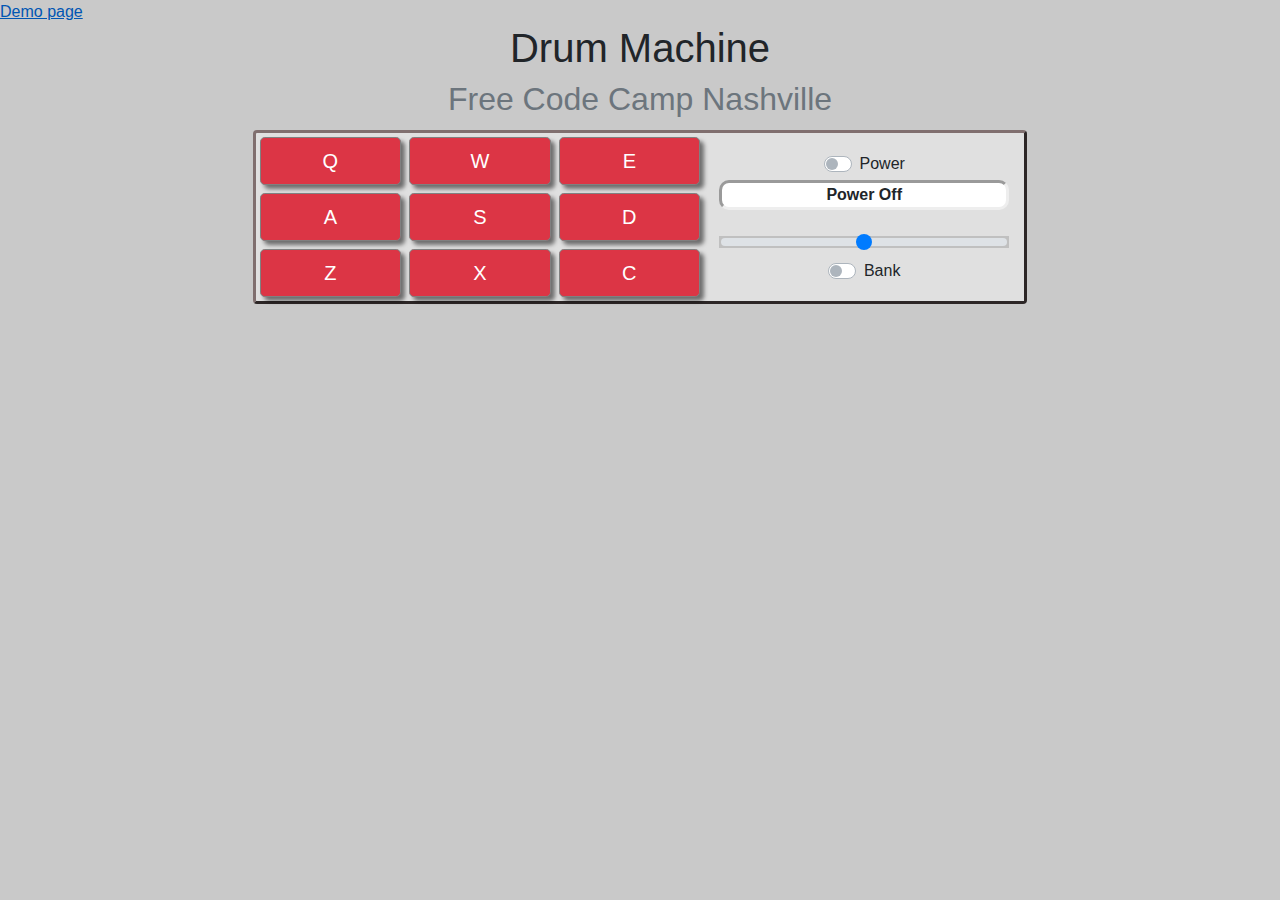
==== commit 9fe70c5f: "Merge pull request #10 from walterlee7/power-bank-keys-mobile-view" ====
--- a/index.html
+++ b/index.html
@@ -27,7 +27,7 @@
             <div class="col-8" id="drum-machine">
                 <div class="row">
                     <!-- TODO: these columns widths may be adjusted for size of upcoming content -->
-                    <div class="col-7" id="drum-pad">
+                    <div class="col-xs-12 col-sm-7" id="drum-pad">
                         <div class="row">
                             <div class="col-4 px-1 pads">
                                 <button type="button" class="btn-danger btn-lg my-1 w-100 px-0">Q</button>
@@ -74,7 +74,7 @@
                         </div>
                     </div>
                     <!-- TODO: these columns widths may be adjusted for size of upcoming content -->
-                    <div class="col-5" id="drum-controls">
+                    <div class="col-xs-12 col-sm-5 my-3" id="drum-controls">
                         <div class="row justify-content-center align-items-center">
                             <div class="col-12 text-center">
                                 <div id="power-switch" class="custom-control custom-switch">
--- a/styles.css
+++ b/styles.css
@@ -44,57 +44,16 @@
     padding: 0 2px 0 2px !important;
 }
 
-.playback {
-    box-shadow: rgba(0, 0, 0, 0.514) 7px 7px 7px;
+#drum-pad button {
+    box-shadow: rgba(0, 0, 0, 0.514) 4px 4px 4px;
     border: 1px solid grey !important;
 }
 
-.playback:hover {
+#drum-pad button:hover {
     background-color: rgba(182, 100, 100, 0.89) !important;
 }
 
-.playback:focus{
+#drum-pad button:focus {
     background-color: grey !important;
     color: black !important;
-}
-
-@media screen and (max-width: 420px) {
-    body {
-        height: 100%;
-        width: 100%;
-        min-width: 420px;
-    }
-
-    .row {
-        display: flex !important;
-        margin: 0.8em;
-    }
-
-    #drum-pad {
-        min-width: 275px !important;
-        left: 0;
-        right: 0;
-        margin-left: auto;
-        margin-right: auto;
-        margin-bottom: 1em;
-    }
-
-    #drum-controls {
-        min-width: 275px !important;
-        left: 0;
-        right: 0;
-        margin-left: auto;
-        margin-right: auto;
-    }
-
-    .playback {
-        height: 65px;
-        border: 1px solid grey !important;
-    }
-
-    .playback:focus {
-        background-color: grey !important;
-        color: black !important;
-    }
-  
 }